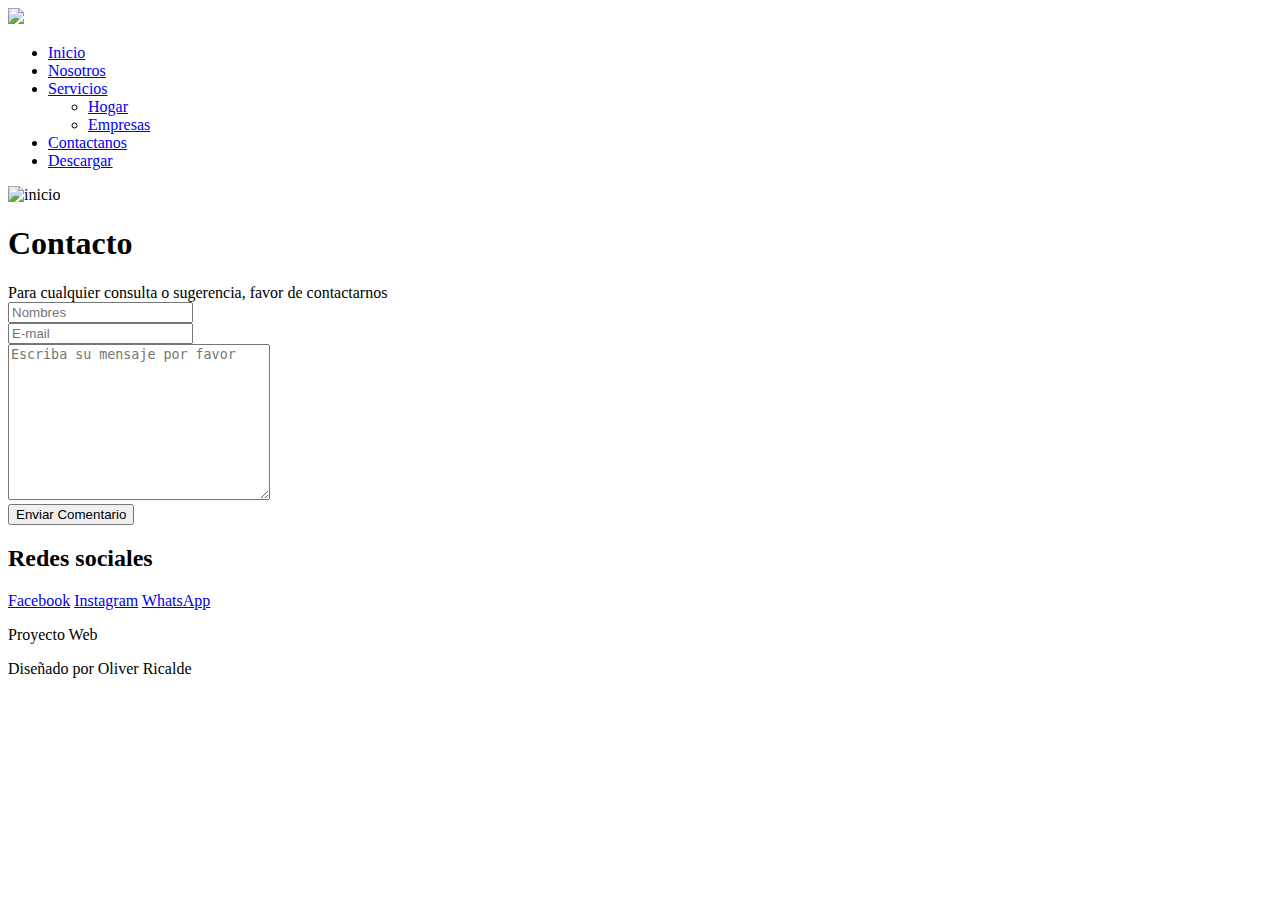
==== contacto.html @ 7447cc84 "Add files via upload" ====
<!DOCTYPE html>
<html lang="en">
<head>
    <meta charset="UTF-8">
    <meta name="viewport" content="width=device-width, initial-scale=1.0">
    <title>Document</title>
    <link rel="icon" href="favicon.png">
    <link rel="stylesheet" type="text/css" href="css/edgrid.css">
    <link rel="stylesheet" type="text/css" href="css/style.css">
</head>
<body>
    <header class="ed-container">
        <div class="ed-item web-20"> 
            <a href="/"><img src="img/logo.png"/></a>
        </div>
        <div class="ed-item web-80">
            <nav>
                <ul class="ed-menu web-horizontal web-main-end">
                    <li><a href="index.html">Inicio</a></li>
                    <li><a href="nosotros.html">Nosotros</a></li>
                    <li><a href="#">Servicios</a>
                        <ul class="ed-menu web-vertical">
                            <li><a href="hogar.html">Hogar</a></li>
                            <li><a href="empresas.html">Empresas</a></li>
                        </ul>
                    </li>
                    <li><a href="contacto.html">Contactanos</a></li>
                    <li><a href="#">Descargar</a></li>
                </ul>
            </nav>
        </div>
    </header>

        <div id="banner" class="ed-container">
            <div class="ed-item">
                <img class="img-ini" src="img/contacto.jpg" alt="inicio"/>
            </div>
        </div>

        <div class="ed-container">
            <main class="ed-item web-75">
                <h1>Contacto</h1>
                Para cualquier consulta o sugerencia, favor de contactarnos

                <form action="#" class="ed-container contacto">
                    <div class="ed-item web-70">
                        <input type="text" placeholder="Nombres" name="" id="">
                    </div>

                    <div class="ed-item web-70">
                        <input type="email" placeholder="E-mail" name="" id="">
                    </div>

                    <div class="ed-item web-70">
                        <textarea name="mensaje" cols="30" rows="10" 
                         placeholder="Escriba su mensaje por favor"></textarea>
                    </div>

                    <div class="ed-item web-70">
                        <input type="submit" class="enviar" value="Enviar Comentario">
                    </div>
                </form>

            </main>

            <aside class="ed-item web-25">
                <div>
                    <h2>Redes sociales</h2>
                    <a href="http://facebook.com" target="_blank">Facebook</a>
                    <a href="http://instagram.com" target="_blank">Instagram</a>
                    <a href="http://WhatsApp.com" target="_blank">WhatsApp</a>
                </div>
            </aside>
        </div>

        <footer>
            <div class="ed-container">
                <div class="ed-item">
                    <p>Proyecto Web</p>
                    <p>Diseñado por Oliver Ricalde</p>
                </div>
            </div>
        </footer>

</body>
</html>
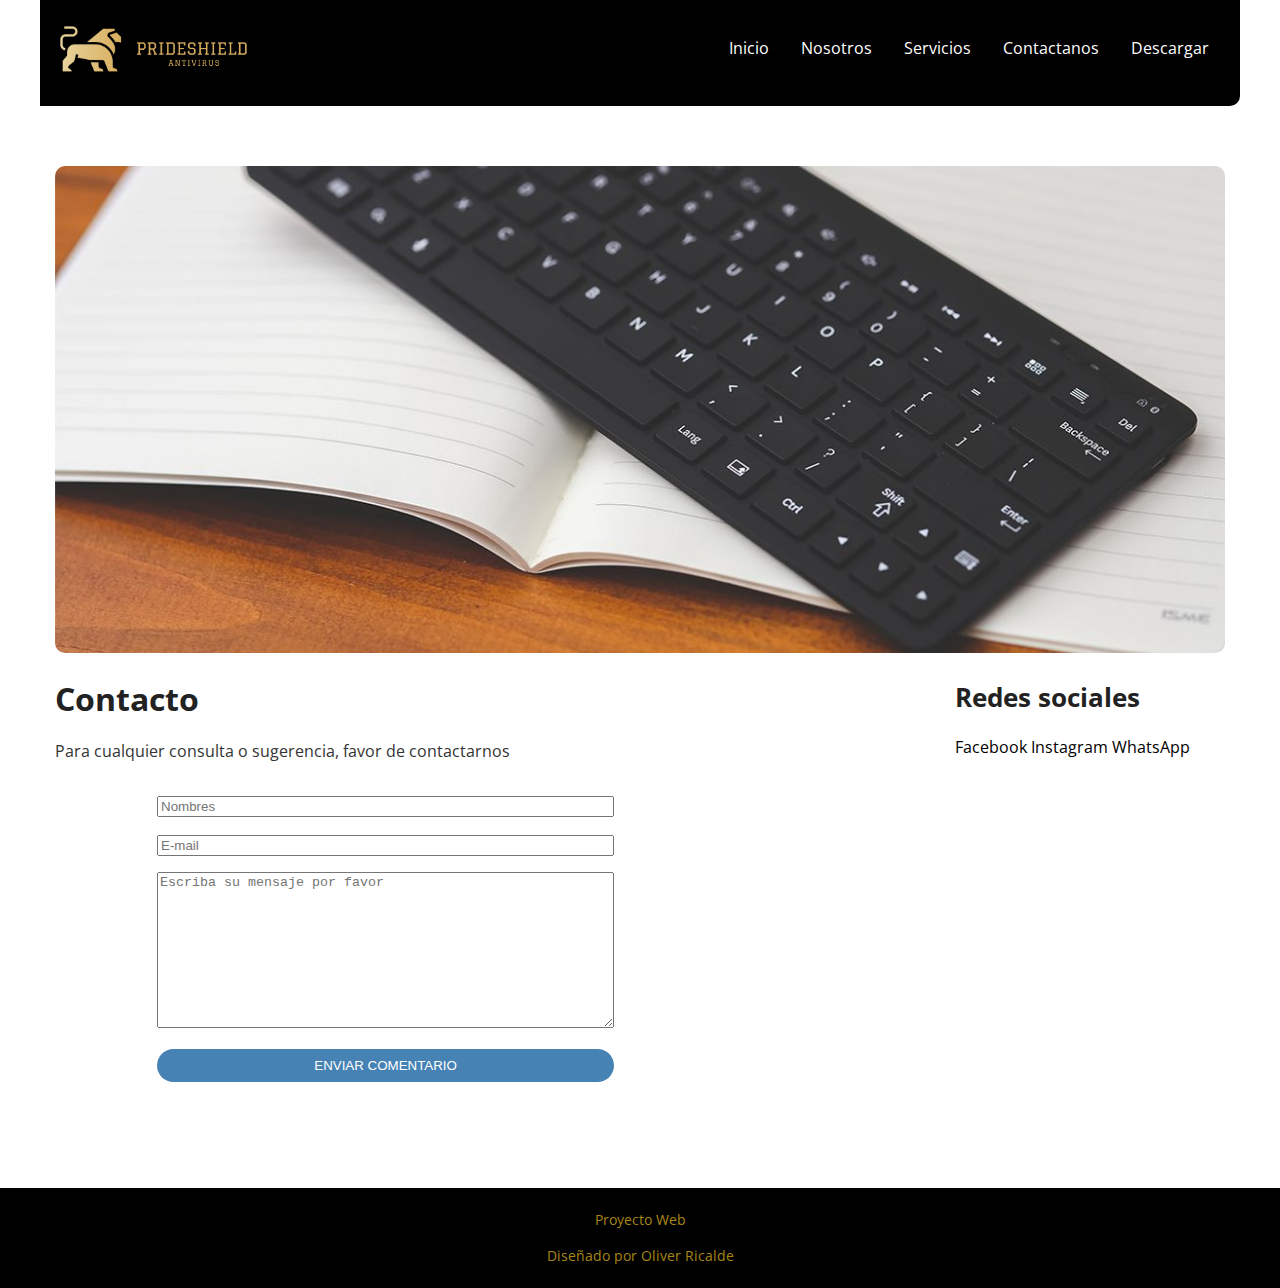
==== commit a4474bd3: "contacto.html" ====
--- a/contacto.html
+++ b/contacto.html
@@ -5,13 +5,13 @@
     <meta name="viewport" content="width=device-width, initial-scale=1.0">
     <title>Document</title>
     <link rel="icon" href="favicon.png">
-    <link rel="stylesheet" type="text/css" href="css/edgrid.css">
-    <link rel="stylesheet" type="text/css" href="css/style.css">
+    <link rel="stylesheet" type="text/css" href="edgrid.css">
+    <link rel="stylesheet" type="text/css" href="style.css">
 </head>
 <body>
     <header class="ed-container">
         <div class="ed-item web-20"> 
-            <a href="/"><img src="img/logo.png"/></a>
+            <a href="/"><img src="logo.png"/></a>
         </div>
         <div class="ed-item web-80">
             <nav>
@@ -33,7 +33,7 @@
 
         <div id="banner" class="ed-container">
             <div class="ed-item">
-                <img class="img-ini" src="img/contacto.jpg" alt="inicio"/>
+                <img class="img-ini" src="contacto.jpg" alt="inicio"/>
             </div>
         </div>
 
@@ -83,4 +83,4 @@
         </footer>
 
 </body>
-</html>+</html>
--- a/edgrid.css
+++ b/edgrid.css
@@ -0,0 +1,2758 @@
+@charset "UTF-8";
+@import url(http://fonts.googleapis.com/css?family=Open+Sans:400,300,700,600,800);
+*,
+*:before,
+*:after {
+  box-sizing: border-box; }
+
+body {
+  margin: 0;
+  font-family: sans-serif; }
+
+img {
+  max-width: 100%;
+  height: auto; }
+
+a {
+  text-decoration: none; }
+
+/*
+  GRUPOS Y CAJAS
+  ==============
+  Los grupos son contenedores para las cajas.
+  Las cajas crean las divisiones en el grupo (columnas).
+  En ED GRID 1.2. los grupos son containers y las
+  cajas son items. Para crear un namespace se usan las
+  clases ed-container y ed-item. Se pueden seguir usando
+  las clases .grupo y .caja pero se desaconseja (en la v2 desaparecerán)
+*/
+.grupo,
+.ed-container {
+  display: -webkit-flex;
+  display: -ms-flexbox;
+  display: flex;
+  -webkit-flex-wrap: wrap;
+      -ms-flex-wrap: wrap;
+          flex-wrap: wrap;
+  max-width: 1200px;
+  margin-left: auto;
+  margin-right: auto;
+  width: 100%; }
+  .grupo.total,
+  .grupo.full,
+  .ed-container.total,
+  .ed-container.full {
+    max-width: 100%; }
+
+.caja,
+.ed-item {
+  margin: 0;
+  padding-left: 15px;
+  padding-right: 15px;
+  width: 100%; }
+
+.base-5,
+.caja.base-5,
+.ed-item.base-5 {
+  width: 5%; }
+
+.base-10,
+.caja.base-10,
+.ed-item.base-10 {
+  width: 10%; }
+
+.base-15,
+.caja.base-15,
+.ed-item.base-15 {
+  width: 15%; }
+
+.base-20,
+.caja.base-20,
+.ed-item.base-20 {
+  width: 20%; }
+
+.base-25,
+.caja.base-25,
+.ed-item.base-25 {
+  width: 25%; }
+
+.base-30,
+.caja.base-30,
+.ed-item.base-30 {
+  width: 30%; }
+
+.base-35,
+.caja.base-35,
+.ed-item.base-35 {
+  width: 35%; }
+
+.base-40,
+.caja.base-40,
+.ed-item.base-40 {
+  width: 40%; }
+
+.base-45,
+.caja.base-45,
+.ed-item.base-45 {
+  width: 45%; }
+
+.base-50,
+.caja.base-50,
+.ed-item.base-50 {
+  width: 50%; }
+
+.base-55,
+.caja.base-55,
+.ed-item.base-55 {
+  width: 55%; }
+
+.base-60,
+.caja.base-60,
+.ed-item.base-60 {
+  width: 60%; }
+
+.base-65,
+.caja.base-65,
+.ed-item.base-65 {
+  width: 65%; }
+
+.base-70,
+.caja.base-70,
+.ed-item.base-70 {
+  width: 70%; }
+
+.base-75,
+.caja.base-75,
+.ed-item.base-75 {
+  width: 75%; }
+
+.base-80,
+.caja.base-80,
+.ed-item.base-80 {
+  width: 80%; }
+
+.base-85,
+.caja.base-85,
+.ed-item.base-85 {
+  width: 85%; }
+
+.base-90,
+.caja.base-90,
+.ed-item.base-90 {
+  width: 90%; }
+
+.base-95,
+.caja.base-95,
+.ed-item.base-95 {
+  width: 95%; }
+
+.base-100,
+.caja.base-100,
+.ed-item.base-100 {
+  width: 100%; }
+
+.base-1-3,
+.caja.base-1-3,
+.ed-item.base-1-3 {
+  width: 33.33333%; }
+
+.base-2-3,
+.caja.base-2-3,
+.ed-item.base-2-3 {
+  width: 66.66667%; }
+
+.base-3-3,
+.caja.base-3-3,
+.ed-item.base-3-3 {
+  width: 100%; }
+
+.base-1-6,
+.caja.base-1-6,
+.ed-item.base-1-6 {
+  width: 16.66667%; }
+
+.base-2-6,
+.caja.base-2-6,
+.ed-item.base-2-6 {
+  width: 33.33333%; }
+
+.base-3-6,
+.caja.base-3-6,
+.ed-item.base-3-6 {
+  width: 50%; }
+
+.base-4-6,
+.caja.base-4-6,
+.ed-item.base-4-6 {
+  width: 66.66667%; }
+
+.base-5-6,
+.caja.base-5-6,
+.ed-item.base-5-6 {
+  width: 83.33333%; }
+
+.base-6-6,
+.caja.base-6-6,
+.ed-item.base-6-6 {
+  width: 100%; }
+
+.base-1-8,
+.caja.base-1-8,
+.ed-item.base-1-8 {
+  width: 12.5%; }
+
+.base-2-8,
+.caja.base-2-8,
+.ed-item.base-2-8 {
+  width: 25%; }
+
+.base-3-8,
+.caja.base-3-8,
+.ed-item.base-3-8 {
+  width: 37.5%; }
+
+.base-4-8,
+.caja.base-4-8,
+.ed-item.base-4-8 {
+  width: 50%; }
+
+.base-5-8,
+.caja.base-5-8,
+.ed-item.base-5-8 {
+  width: 62.5%; }
+
+.base-6-8,
+.caja.base-6-8,
+.ed-item.base-6-8 {
+  width: 75%; }
+
+.base-7-8,
+.caja.base-7-8,
+.ed-item.base-7-8 {
+  width: 87.5%; }
+
+.base-8-8,
+.caja.base-8-8,
+.ed-item.base-8-8 {
+  width: 100%; }
+
+@media all and (min-width: 480px) {
+  .movil-5,
+  .caja.movil-5,
+  .ed-item.movil-5 {
+    width: 5%; }
+  .movil-10,
+  .caja.movil-10,
+  .ed-item.movil-10 {
+    width: 10%; }
+  .movil-15,
+  .caja.movil-15,
+  .ed-item.movil-15 {
+    width: 15%; }
+  .movil-20,
+  .caja.movil-20,
+  .ed-item.movil-20 {
+    width: 20%; }
+  .movil-25,
+  .caja.movil-25,
+  .ed-item.movil-25 {
+    width: 25%; }
+  .movil-30,
+  .caja.movil-30,
+  .ed-item.movil-30 {
+    width: 30%; }
+  .movil-35,
+  .caja.movil-35,
+  .ed-item.movil-35 {
+    width: 35%; }
+  .movil-40,
+  .caja.movil-40,
+  .ed-item.movil-40 {
+    width: 40%; }
+  .movil-45,
+  .caja.movil-45,
+  .ed-item.movil-45 {
+    width: 45%; }
+  .movil-50,
+  .caja.movil-50,
+  .ed-item.movil-50 {
+    width: 50%; }
+  .movil-55,
+  .caja.movil-55,
+  .ed-item.movil-55 {
+    width: 55%; }
+  .movil-60,
+  .caja.movil-60,
+  .ed-item.movil-60 {
+    width: 60%; }
+  .movil-65,
+  .caja.movil-65,
+  .ed-item.movil-65 {
+    width: 65%; }
+  .movil-70,
+  .caja.movil-70,
+  .ed-item.movil-70 {
+    width: 70%; }
+  .movil-75,
+  .caja.movil-75,
+  .ed-item.movil-75 {
+    width: 75%; }
+  .movil-80,
+  .caja.movil-80,
+  .ed-item.movil-80 {
+    width: 80%; }
+  .movil-85,
+  .caja.movil-85,
+  .ed-item.movil-85 {
+    width: 85%; }
+  .movil-90,
+  .caja.movil-90,
+  .ed-item.movil-90 {
+    width: 90%; }
+  .movil-95,
+  .caja.movil-95,
+  .ed-item.movil-95 {
+    width: 95%; }
+  .movil-100,
+  .caja.movil-100,
+  .ed-item.movil-100 {
+    width: 100%; }
+  .movil-1-3,
+  .caja.movil-1-3,
+  .ed-item.movil-1-3 {
+    width: 33.33333%; }
+  .movil-2-3,
+  .caja.movil-2-3,
+  .ed-item.movil-2-3 {
+    width: 66.66667%; }
+  .movil-3-3,
+  .caja.movil-3-3,
+  .ed-item.movil-3-3 {
+    width: 100%; }
+  .movil-1-6,
+  .caja.movil-1-6,
+  .ed-item.movil-1-6 {
+    width: 16.66667%; }
+  .movil-2-6,
+  .caja.movil-2-6,
+  .ed-item.movil-2-6 {
+    width: 33.33333%; }
+  .movil-3-6,
+  .caja.movil-3-6,
+  .ed-item.movil-3-6 {
+    width: 50%; }
+  .movil-4-6,
+  .caja.movil-4-6,
+  .ed-item.movil-4-6 {
+    width: 66.66667%; }
+  .movil-5-6,
+  .caja.movil-5-6,
+  .ed-item.movil-5-6 {
+    width: 83.33333%; }
+  .movil-6-6,
+  .caja.movil-6-6,
+  .ed-item.movil-6-6 {
+    width: 100%; }
+  .movil-1-8,
+  .caja.movil-1-8,
+  .ed-item.movil-1-8 {
+    width: 12.5%; }
+  .movil-2-8,
+  .caja.movil-2-8,
+  .ed-item.movil-2-8 {
+    width: 25%; }
+  .movil-3-8,
+  .caja.movil-3-8,
+  .ed-item.movil-3-8 {
+    width: 37.5%; }
+  .movil-4-8,
+  .caja.movil-4-8,
+  .ed-item.movil-4-8 {
+    width: 50%; }
+  .movil-5-8,
+  .caja.movil-5-8,
+  .ed-item.movil-5-8 {
+    width: 62.5%; }
+  .movil-6-8,
+  .caja.movil-6-8,
+  .ed-item.movil-6-8 {
+    width: 75%; }
+  .movil-7-8,
+  .caja.movil-7-8,
+  .ed-item.movil-7-8 {
+    width: 87.5%; }
+  .movil-8-8,
+  .caja.movil-8-8,
+  .ed-item.movil-8-8 {
+    width: 100%; } }
+
+@media all and (min-width: 768px) {
+  .tablet-5,
+  .caja.tablet-5,
+  .ed-item.tablet-5 {
+    width: 5%; }
+  .tablet-10,
+  .caja.tablet-10,
+  .ed-item.tablet-10 {
+    width: 10%; }
+  .tablet-15,
+  .caja.tablet-15,
+  .ed-item.tablet-15 {
+    width: 15%; }
+  .tablet-20,
+  .caja.tablet-20,
+  .ed-item.tablet-20 {
+    width: 20%; }
+  .tablet-25,
+  .caja.tablet-25,
+  .ed-item.tablet-25 {
+    width: 25%; }
+  .tablet-30,
+  .caja.tablet-30,
+  .ed-item.tablet-30 {
+    width: 30%; }
+  .tablet-35,
+  .caja.tablet-35,
+  .ed-item.tablet-35 {
+    width: 35%; }
+  .tablet-40,
+  .caja.tablet-40,
+  .ed-item.tablet-40 {
+    width: 40%; }
+  .tablet-45,
+  .caja.tablet-45,
+  .ed-item.tablet-45 {
+    width: 45%; }
+  .tablet-50,
+  .caja.tablet-50,
+  .ed-item.tablet-50 {
+    width: 50%; }
+  .tablet-55,
+  .caja.tablet-55,
+  .ed-item.tablet-55 {
+    width: 55%; }
+  .tablet-60,
+  .caja.tablet-60,
+  .ed-item.tablet-60 {
+    width: 60%; }
+  .tablet-65,
+  .caja.tablet-65,
+  .ed-item.tablet-65 {
+    width: 65%; }
+  .tablet-70,
+  .caja.tablet-70,
+  .ed-item.tablet-70 {
+    width: 70%; }
+  .tablet-75,
+  .caja.tablet-75,
+  .ed-item.tablet-75 {
+    width: 75%; }
+  .tablet-80,
+  .caja.tablet-80,
+  .ed-item.tablet-80 {
+    width: 80%; }
+  .tablet-85,
+  .caja.tablet-85,
+  .ed-item.tablet-85 {
+    width: 85%; }
+  .tablet-90,
+  .caja.tablet-90,
+  .ed-item.tablet-90 {
+    width: 90%; }
+  .tablet-95,
+  .caja.tablet-95,
+  .ed-item.tablet-95 {
+    width: 95%; }
+  .tablet-100,
+  .caja.tablet-100,
+  .ed-item.tablet-100 {
+    width: 100%; }
+  .tablet-1-3,
+  .caja.tablet-1-3,
+  .ed-item.tablet-1-3 {
+    width: 33.33333%; }
+  .tablet-2-3,
+  .caja.tablet-2-3,
+  .ed-item.tablet-2-3 {
+    width: 66.66667%; }
+  .tablet-3-3,
+  .caja.tablet-3-3,
+  .ed-item.tablet-3-3 {
+    width: 100%; }
+  .tablet-1-6,
+  .caja.tablet-1-6,
+  .ed-item.tablet-1-6 {
+    width: 16.66667%; }
+  .tablet-2-6,
+  .caja.tablet-2-6,
+  .ed-item.tablet-2-6 {
+    width: 33.33333%; }
+  .tablet-3-6,
+  .caja.tablet-3-6,
+  .ed-item.tablet-3-6 {
+    width: 50%; }
+  .tablet-4-6,
+  .caja.tablet-4-6,
+  .ed-item.tablet-4-6 {
+    width: 66.66667%; }
+  .tablet-5-6,
+  .caja.tablet-5-6,
+  .ed-item.tablet-5-6 {
+    width: 83.33333%; }
+  .tablet-6-6,
+  .caja.tablet-6-6,
+  .ed-item.tablet-6-6 {
+    width: 100%; }
+  .tablet-1-8,
+  .caja.tablet-1-8,
+  .ed-item.tablet-1-8 {
+    width: 12.5%; }
+  .tablet-2-8,
+  .caja.tablet-2-8,
+  .ed-item.tablet-2-8 {
+    width: 25%; }
+  .tablet-3-8,
+  .caja.tablet-3-8,
+  .ed-item.tablet-3-8 {
+    width: 37.5%; }
+  .tablet-4-8,
+  .caja.tablet-4-8,
+  .ed-item.tablet-4-8 {
+    width: 50%; }
+  .tablet-5-8,
+  .caja.tablet-5-8,
+  .ed-item.tablet-5-8 {
+    width: 62.5%; }
+  .tablet-6-8,
+  .caja.tablet-6-8,
+  .ed-item.tablet-6-8 {
+    width: 75%; }
+  .tablet-7-8,
+  .caja.tablet-7-8,
+  .ed-item.tablet-7-8 {
+    width: 87.5%; }
+  .tablet-8-8,
+  .caja.tablet-8-8,
+  .ed-item.tablet-8-8 {
+    width: 100%; } }
+
+@media all and (min-width: 1024px) {
+  .web-5,
+  .caja.web-5,
+  .ed-item.web-5 {
+    width: 5%; }
+  .web-10,
+  .caja.web-10,
+  .ed-item.web-10 {
+    width: 10%; }
+  .web-15,
+  .caja.web-15,
+  .ed-item.web-15 {
+    width: 15%; }
+  .web-20,
+  .caja.web-20,
+  .ed-item.web-20 {
+    width: 20%; }
+  .web-25,
+  .caja.web-25,
+  .ed-item.web-25 {
+    width: 25%; }
+  .web-30,
+  .caja.web-30,
+  .ed-item.web-30 {
+    width: 30%; }
+  .web-35,
+  .caja.web-35,
+  .ed-item.web-35 {
+    width: 35%; }
+  .web-40,
+  .caja.web-40,
+  .ed-item.web-40 {
+    width: 40%; }
+  .web-45,
+  .caja.web-45,
+  .ed-item.web-45 {
+    width: 45%; }
+  .web-50,
+  .caja.web-50,
+  .ed-item.web-50 {
+    width: 50%; }
+  .web-55,
+  .caja.web-55,
+  .ed-item.web-55 {
+    width: 55%; }
+  .web-60,
+  .caja.web-60,
+  .ed-item.web-60 {
+    width: 60%; }
+  .web-65,
+  .caja.web-65,
+  .ed-item.web-65 {
+    width: 65%; }
+  .web-70,
+  .caja.web-70,
+  .ed-item.web-70 {
+    width: 70%; }
+  .web-75,
+  .caja.web-75,
+  .ed-item.web-75 {
+    width: 75%; }
+  .web-80,
+  .caja.web-80,
+  .ed-item.web-80 {
+    width: 80%; }
+  .web-85,
+  .caja.web-85,
+  .ed-item.web-85 {
+    width: 85%; }
+  .web-90,
+  .caja.web-90,
+  .ed-item.web-90 {
+    width: 90%; }
+  .web-95,
+  .caja.web-95,
+  .ed-item.web-95 {
+    width: 95%; }
+  .web-100,
+  .caja.web-100,
+  .ed-item.web-100 {
+    width: 100%; }
+  .web-1-3,
+  .caja.web-1-3,
+  .ed-item.web-1-3 {
+    width: 33.33333%; }
+  .web-2-3,
+  .caja.web-2-3,
+  .ed-item.web-2-3 {
+    width: 66.66667%; }
+  .web-3-3,
+  .caja.web-3-3,
+  .ed-item.web-3-3 {
+    width: 100%; }
+  .web-1-6,
+  .caja.web-1-6,
+  .ed-item.web-1-6 {
+    width: 16.66667%; }
+  .web-2-6,
+  .caja.web-2-6,
+  .ed-item.web-2-6 {
+    width: 33.33333%; }
+  .web-3-6,
+  .caja.web-3-6,
+  .ed-item.web-3-6 {
+    width: 50%; }
+  .web-4-6,
+  .caja.web-4-6,
+  .ed-item.web-4-6 {
+    width: 66.66667%; }
+  .web-5-6,
+  .caja.web-5-6,
+  .ed-item.web-5-6 {
+    width: 83.33333%; }
+  .web-6-6,
+  .caja.web-6-6,
+  .ed-item.web-6-6 {
+    width: 100%; }
+  .web-1-8,
+  .caja.web-1-8,
+  .ed-item.web-1-8 {
+    width: 12.5%; }
+  .web-2-8,
+  .caja.web-2-8,
+  .ed-item.web-2-8 {
+    width: 25%; }
+  .web-3-8,
+  .caja.web-3-8,
+  .ed-item.web-3-8 {
+    width: 37.5%; }
+  .web-4-8,
+  .caja.web-4-8,
+  .ed-item.web-4-8 {
+    width: 50%; }
+  .web-5-8,
+  .caja.web-5-8,
+  .ed-item.web-5-8 {
+    width: 62.5%; }
+  .web-6-8,
+  .caja.web-6-8,
+  .ed-item.web-6-8 {
+    width: 75%; }
+  .web-7-8,
+  .caja.web-7-8,
+  .ed-item.web-7-8 {
+    width: 87.5%; }
+  .web-8-8,
+  .caja.web-8-8,
+  .ed-item.web-8-8 {
+    width: 100%; } }
+
+@media all and (min-width: 1400px) {
+  .hd-5,
+  .caja.hd-5,
+  .ed-item.hd-5 {
+    width: 5%; }
+  .hd-10,
+  .caja.hd-10,
+  .ed-item.hd-10 {
+    width: 10%; }
+  .hd-15,
+  .caja.hd-15,
+  .ed-item.hd-15 {
+    width: 15%; }
+  .hd-20,
+  .caja.hd-20,
+  .ed-item.hd-20 {
+    width: 20%; }
+  .hd-25,
+  .caja.hd-25,
+  .ed-item.hd-25 {
+    width: 25%; }
+  .hd-30,
+  .caja.hd-30,
+  .ed-item.hd-30 {
+    width: 30%; }
+  .hd-35,
+  .caja.hd-35,
+  .ed-item.hd-35 {
+    width: 35%; }
+  .hd-40,
+  .caja.hd-40,
+  .ed-item.hd-40 {
+    width: 40%; }
+  .hd-45,
+  .caja.hd-45,
+  .ed-item.hd-45 {
+    width: 45%; }
+  .hd-50,
+  .caja.hd-50,
+  .ed-item.hd-50 {
+    width: 50%; }
+  .hd-55,
+  .caja.hd-55,
+  .ed-item.hd-55 {
+    width: 55%; }
+  .hd-60,
+  .caja.hd-60,
+  .ed-item.hd-60 {
+    width: 60%; }
+  .hd-65,
+  .caja.hd-65,
+  .ed-item.hd-65 {
+    width: 65%; }
+  .hd-70,
+  .caja.hd-70,
+  .ed-item.hd-70 {
+    width: 70%; }
+  .hd-75,
+  .caja.hd-75,
+  .ed-item.hd-75 {
+    width: 75%; }
+  .hd-80,
+  .caja.hd-80,
+  .ed-item.hd-80 {
+    width: 80%; }
+  .hd-85,
+  .caja.hd-85,
+  .ed-item.hd-85 {
+    width: 85%; }
+  .hd-90,
+  .caja.hd-90,
+  .ed-item.hd-90 {
+    width: 90%; }
+  .hd-95,
+  .caja.hd-95,
+  .ed-item.hd-95 {
+    width: 95%; }
+  .hd-100,
+  .caja.hd-100,
+  .ed-item.hd-100 {
+    width: 100%; }
+  .hd-1-3,
+  .caja.hd-1-3,
+  .ed-item.hd-1-3 {
+    width: 33.33333%; }
+  .hd-2-3,
+  .caja.hd-2-3,
+  .ed-item.hd-2-3 {
+    width: 66.66667%; }
+  .hd-3-3,
+  .caja.hd-3-3,
+  .ed-item.hd-3-3 {
+    width: 100%; }
+  .hd-1-6,
+  .caja.hd-1-6,
+  .ed-item.hd-1-6 {
+    width: 16.66667%; }
+  .hd-2-6,
+  .caja.hd-2-6,
+  .ed-item.hd-2-6 {
+    width: 33.33333%; }
+  .hd-3-6,
+  .caja.hd-3-6,
+  .ed-item.hd-3-6 {
+    width: 50%; }
+  .hd-4-6,
+  .caja.hd-4-6,
+  .ed-item.hd-4-6 {
+    width: 66.66667%; }
+  .hd-5-6,
+  .caja.hd-5-6,
+  .ed-item.hd-5-6 {
+    width: 83.33333%; }
+  .hd-6-6,
+  .caja.hd-6-6,
+  .ed-item.hd-6-6 {
+    width: 100%; }
+  .hd-1-8,
+  .caja.hd-1-8,
+  .ed-item.hd-1-8 {
+    width: 12.5%; }
+  .hd-2-8,
+  .caja.hd-2-8,
+  .ed-item.hd-2-8 {
+    width: 25%; }
+  .hd-3-8,
+  .caja.hd-3-8,
+  .ed-item.hd-3-8 {
+    width: 37.5%; }
+  .hd-4-8,
+  .caja.hd-4-8,
+  .ed-item.hd-4-8 {
+    width: 50%; }
+  .hd-5-8,
+  .caja.hd-5-8,
+  .ed-item.hd-5-8 {
+    width: 62.5%; }
+  .hd-6-8,
+  .caja.hd-6-8,
+  .ed-item.hd-6-8 {
+    width: 75%; }
+  .hd-7-8,
+  .caja.hd-7-8,
+  .ed-item.hd-7-8 {
+    width: 87.5%; }
+  .hd-8-8,
+  .caja.hd-8-8,
+  .ed-item.hd-8-8 {
+    width: 100%; } }
+
+/*ESTILOS PARA DESARROLLO
+========================
+Añada la clase "desarrollo"
+a <body> para tener ayudas al trabajar con ED GRID
+*/
+body.desarrollo {
+  margin: 0 !important; }
+  body.desarrollo:before {
+    background: steelblue;
+    color: #fff;
+    font-family: sans-serif;
+    font-size: 18px;
+    font-weight: bold;
+    line-height: 36px;
+    text-align: center;
+    display: block;
+    height: 36px;
+    margin-bottom: 30px;
+    position: relative;
+    z-index: 900; }
+  body.desarrollo .grupo,
+  body.desarrollo .ed-container {
+    padding-top: 22px;
+    margin-bottom: 10px;
+    outline: 1px solid tomato;
+    position: relative; }
+    body.desarrollo .grupo .caja,
+    body.desarrollo .grupo .ed-item,
+    body.desarrollo .ed-container .caja,
+    body.desarrollo .ed-container .ed-item {
+      position: relative;
+      padding-bottom: 22px; }
+      body.desarrollo .grupo .caja:nth-child(even),
+      body.desarrollo .grupo .ed-item:nth-child(even),
+      body.desarrollo .ed-container .caja:nth-child(even),
+      body.desarrollo .ed-container .ed-item:nth-child(even) {
+        background: rgba(70, 130, 180, 0.2); }
+    body.desarrollo .grupo .grupo,
+    body.desarrollo .grupo .ed-container,
+    body.desarrollo .ed-container .grupo,
+    body.desarrollo .ed-container .ed-container {
+      margin-bottom: 0; }
+
+.desarrollo .grupo:before,
+.desarrollo .ed-container:before,
+.desarrollo .grupo .caja:after,
+.desarrollo .ed-container .ed-item:after {
+  content: attr(class);
+  font-style: italic;
+  font-size: 12px;
+  font-weight: normal;
+  padding: 0 5px;
+  z-index: 1;
+  bottom: 0;
+  right: 0;
+  position: absolute;
+  display: table;
+  width: 100%;
+  height: 22px;
+  line-height: 22px; }
+
+.desarrollo .grupo:before,
+.desarrollo .ed-container:before {
+  background: rgba(255, 99, 71, 0.3);
+  color: tomato;
+  top: 0;
+  left: 0;
+  width: 100%; }
+
+.desarrollo .caja:after,
+.desarrollo .ed-item:after {
+  background: rgba(70, 130, 180, 0.2);
+  color: steelblue; }
+
+.desarrollo .caja.total:after,
+.desarrollo .ed-item.total:after {
+  background: rgba(27, 50, 70, 0.3); }
+
+body.desarrollo:before {
+  content: "ED-GRID: Tamaño base"; }
+
+@media screen and (min-width: 480px) {
+  body.desarrollo:before {
+    content: "ED-GRID: Tamaño movil, desde 480px"; } }
+
+@media screen and (min-width: 768px) {
+  body.desarrollo:before {
+    content: "ED-GRID: Tamaño tablet, desde 768px"; } }
+
+@media screen and (min-width: 1024px) {
+  body.desarrollo:before {
+    content: "ED-GRID: Tamaño web, desde 1024px"; } }
+
+@media screen and (min-width: 1400px) {
+  body.desarrollo:before {
+    content: "ED-GRID: Tamaño hd, desde 1400px"; } }
+
+.grupo.demostrar,
+.ed-container.demostrar {
+  outline: 1px solid tomato;
+  margin: 1em auto; }
+  .grupo.demostrar > .caja,
+  .grupo.demostrar > .ed-item,
+  .ed-container.demostrar > .caja,
+  .ed-container.demostrar > .ed-item {
+    background: #eee;
+    box-shadow: 0 0 0 1px steelblue;
+    padding-top: 1em;
+    padding-bottom: 1em; }
+    .grupo.demostrar > .caja p,
+    .grupo.demostrar > .ed-item p,
+    .ed-container.demostrar > .caja p,
+    .ed-container.demostrar > .ed-item p {
+      margin-bottom: 0; }
+    .grupo.demostrar > .caja:nth-child(odd),
+    .grupo.demostrar > .ed-item:nth-child(odd),
+    .ed-container.demostrar > .caja:nth-child(odd),
+    .ed-container.demostrar > .ed-item:nth-child(odd) {
+      background: #ddd; }
+
+@media screen and (max-width: 479px) {
+  .desde-movil,
+  .from-movil {
+    display: none !important; } }
+
+@media screen and (max-width: 767px) {
+  .desde-tablet,
+  .from-tablet {
+    display: none !important; } }
+
+@media screen and (max-width: 1023px) {
+  .desde-web,
+  .from-web {
+    display: none !important; } }
+
+@media screen and (max-width: 1399px) {
+  .desde-hd,
+  .from-hd {
+    display: none !important; } }
+
+@media screen and (min-width: 480px) {
+  .hasta-movil,
+  .to-movil {
+    display: none !important; } }
+
+@media screen and (min-width: 768px) {
+  .hasta-tablet,
+  .to-tablet {
+    display: none !important; } }
+
+@media screen and (min-width: 1024px) {
+  .hasta-web,
+  .to-web {
+    display: none !important; } }
+
+@media screen and (min-width: 1400px) {
+  .hasta-hd,
+  .to-hd {
+    display: none !important; } }
+
+.centro,
+.centrar,
+.center {
+  display: block;
+  clear: both;
+  margin-right: auto !important;
+  margin-left: auto !important; }
+
+.left,
+.izquierda {
+  float: left; }
+
+.right,
+.derecha {
+  float: right; }
+
+.total,
+.full {
+  width: 100%;
+  clear: both; }
+
+.centrar-texto,
+.center-text,
+.text-center {
+  text-align: center; }
+
+.izquierda-texto,
+.izquierda-contenido {
+  text-align: left; }
+
+.derecha-texto,
+.derecha-contenido {
+  text-align: right; }
+
+.circulo,
+.circle {
+  border-radius: 50%; }
+
+.limpiar:before,
+.limpiar:after,
+.clearfix:before, .clearfix:after {
+  content: "";
+  display: table;
+  width: 100%;
+  clear: both; }
+
+/*NO PADDING
+===========
+class="no-padding" al grupo, le da padding cero a todas sus cajas.
+class="no-padding" a la caja le da padding cero solo a ella
+*/
+.no-padding.grupo > .caja,
+.no-padding.ed-container > .ed-item,
+.caja.no-padding,
+.ed-item.no-padding {
+  padding-left: 0 !important;
+  padding-right: 0 !important; }
+
+/* Controlar el padding*/
+.padding {
+  padding-left: 15px;
+  padding-right: 15px; }
+
+.padding-2 {
+  padding-left: 30px;
+  padding-right: 30px; }
+
+.padding-3 {
+  padding-left: 45px;
+  padding-right: 45px; }
+
+[class^="icon-"]:before,
+[class*=" icon-"]:before {
+  position: relative;
+  top: .15em;
+  display: inline-block; }
+
+.espacio:before {
+  margin-right: .3em; }
+
+.ed-video {
+  height: 0;
+  overflow: hidden;
+  padding-bottom: 56.25%;
+  position: relative; }
+  .ed-video > iframe,
+  .ed-video > object,
+  .ed-video > video {
+    position: absolute;
+    top: 0;
+    left: 0;
+    width: 100%;
+    height: 100%; }
+
+.ed-menu, .ed-menu ul {
+  margin-top: 0;
+  margin-bottom: 0;
+  padding-left: 0;
+  list-style: none; }
+
+.ed-menu li {
+  position: relative; }
+
+.ed-menu ul {
+  position: absolute;
+  display: none; }
+
+.ed-menu a {
+  display: block;
+  width: 100%;
+  line-height: 3em;
+  padding: 0 1em; }
+
+.ed-menu.default, .ed-menu.nav-bar {
+  background: #eee; }
+  .ed-menu.default li, .ed-menu.nav-bar li {
+    -webkit-flex: 1;
+        -ms-flex: 1;
+            flex: 1; }
+    .ed-menu.default li:hover, .ed-menu.nav-bar li:hover {
+      background: rgba(0, 0, 0, 0.1); }
+  .ed-menu.default ul, .ed-menu.nav-bar ul {
+    background: #e1e1e1; }
+  .ed-menu.default a, .ed-menu.nav-bar a {
+    color: #666; }
+
+.ed-menu.nav-bar {
+  border: 1px solid rgba(0, 0, 0, 0.1); }
+  .ed-menu.nav-bar li {
+    border-bottom: 1px solid rgba(0, 0, 0, 0.1); }
+    .ed-menu.nav-bar li:last-child {
+      border-right: none; }
+  .ed-menu.nav-bar ul {
+    border: 1px solid rgba(0, 0, 0, 0.1); }
+    .ed-menu.nav-bar ul li {
+      border-bottom: 1px solid rgba(0, 0, 0, 0.1); }
+      .ed-menu.nav-bar ul li:last-child {
+        border-bottom: none; }
+
+.ed-menu.button-bar li {
+  margin-bottom: .5em;
+  margin-right: .5em; }
+
+.ed-menu.button-bar a {
+  border: 1px solid rgba(0, 0, 0, 0.1);
+  display: block;
+  background: #eee;
+  line-height: 2.5em;
+  margin-right: .5em;
+  padding: 0 1.5em;
+  border-radius: 4px;
+  color: #666; }
+  .ed-menu.button-bar a:hover {
+    background: rgba(0, 0, 0, 0.1); }
+
+@media screen and (min-width: 768px) {
+  .tablet-horizontal {
+    display: -webkit-flex;
+    display: -ms-flexbox;
+    display: flex;
+    -webkit-flex-wrap: wrap;
+        -ms-flex-wrap: wrap;
+            flex-wrap: wrap;
+    -webkit-align-items: center;
+        -ms-flex-align: center;
+            align-items: center; }
+    .tablet-horizontal.nav-bar > li {
+      border-right: 1px solid rgba(0, 0, 0, 0.1);
+      border-bottom: none; }
+    .tablet-horizontal a {
+      text-align: center; }
+    .tablet-horizontal ul {
+      position: absolute;
+      top: 100%;
+      min-width: 10em; }
+      .tablet-horizontal ul ul {
+        top: 0;
+        left: 100%; }
+    .tablet-horizontal li:hover > ul {
+      display: block; } }
+
+@media screen and (min-width: 1024px) {
+  .web-horizontal {
+    display: -webkit-flex;
+    display: -ms-flexbox;
+    display: flex;
+    -webkit-flex-wrap: wrap;
+        -ms-flex-wrap: wrap;
+            flex-wrap: wrap;
+    -webkit-align-items: center;
+        -ms-flex-align: center;
+            align-items: center; }
+    .web-horizontal.nav-bar > li {
+      border-right: 1px solid rgba(0, 0, 0, 0.1);
+      border-bottom: none; }
+    .web-horizontal a {
+      text-align: center; }
+    .web-horizontal ul {
+      position: absolute;
+      top: 100%;
+      min-width: 10em; }
+      .web-horizontal ul ul {
+        top: 0;
+        left: 100%; }
+    .web-horizontal li:hover > ul {
+      display: block; } }
+
+@font-face {
+  font-family: "ed-grid";
+  src: url("../fonts/ed-grid.eot");
+  src: url("../fonts/ed-grid.eot?#iefix") format("embedded-opentype"), url("../fonts/ed-grid.woff") format("woff"), url("../fonts/ed-grid.ttf") format("truetype"), url("../fonts/ed-grid.svg#ed-grid") format("svg");
+  font-weight: normal;
+  font-style: normal; }
+
+[data-icon]:before {
+  font-family: "ed-grid", sans-serif !important;
+  content: attr(data-icon);
+  font-style: normal !important;
+  font-weight: normal !important;
+  font-variant: normal !important;
+  text-transform: none !important;
+  speak: none;
+  line-height: 1;
+  -webkit-font-smoothing: antialiased; }
+
+[class^="icon-"]:before,
+[class*=" icon-"]:before {
+  font-family: "ed-grid",sans-serif !important;
+  font-style: normal !important;
+  font-weight: normal !important;
+  font-variant: normal !important;
+  text-transform: none !important;
+  speak: none;
+  line-height: 1;
+  -webkit-font-smoothing: antialiased; }
+
+.icon-youtube:before {
+  content: "a"; }
+
+.icon-twitter:before {
+  content: "b"; }
+
+.icon-facebook:before {
+  content: "c"; }
+
+.icon-linkedin:before {
+  content: "d"; }
+
+.icon-pinterest:before {
+  content: "e"; }
+
+.icon-instagram:before {
+  content: "f"; }
+
+.icon-rss:before {
+  content: "g"; }
+
+.icon-github:before {
+  content: "h"; }
+
+.icon-izquierda:before {
+  content: "i"; }
+
+.icon-derecha:before {
+  content: "j"; }
+
+.icon-arriba:before {
+  content: "k"; }
+
+.icon-abajo:before {
+  content: "l"; }
+
+.icon-triangulo-izquierda:before {
+  content: "m"; }
+
+.icon-triangulo-derecha:before {
+  content: "n"; }
+
+.icon-triangulo-arriba:before {
+  content: "p"; }
+
+.icon-aceptar:before {
+  content: "q"; }
+
+.icon-triangulo-abajo:before {
+  content: "o"; }
+
+.icon-telefono:before {
+  content: "r"; }
+
+.icon-android:before {
+  content: "s"; }
+
+.icon-apple:before {
+  content: "t"; }
+
+.icon-bitcoin:before {
+  content: "u"; }
+
+.icon-fecha:before {
+  content: "v"; }
+
+.icon-camara:before {
+  content: "w"; }
+
+.icon-tarjeta:before {
+  content: "x"; }
+
+.icon-pin:before {
+  content: "y"; }
+
+.icon-cerrar:before {
+  content: "z"; }
+
+.icon-whatsapp:before {
+  content: "A"; }
+
+.icon-vimeo:before {
+  content: "B"; }
+
+.icon-menu:before {
+  content: "C"; }
+
+.icon-menu-secundario:before {
+  content: "D"; }
+
+.icon-correo:before {
+  content: "E"; }
+
+.icon-ed:before {
+  content: "F"; }
+
+.icon-google-plus:before {
+  content: "G"; }
+
+.icon-carrito:before {
+  content: "H"; }
+
+.icon-usuario:before {
+  content: "I"; }
+
+.icon-enlace:before {
+  content: "J"; }
+
+.icon-portafolio:before {
+  content: "K"; }
+
+.icon-mastercard:before {
+  content: "L"; }
+
+.icon-paypal:before {
+  content: "M"; }
+
+.icon-visa:before {
+  content: "N"; }
+
+.icon-buscar:before {
+  content: "O"; }
+
+@media screen and (min-width: 480px) {
+  .movil-order-1 {
+    -webkit-order: 1;
+        -ms-flex-order: 1;
+            order: 1; }
+  .movil-order-2 {
+    -webkit-order: 2;
+        -ms-flex-order: 2;
+            order: 2; }
+  .movil-order-3 {
+    -webkit-order: 3;
+        -ms-flex-order: 3;
+            order: 3; }
+  .movil-order-4 {
+    -webkit-order: 4;
+        -ms-flex-order: 4;
+            order: 4; }
+  .movil-order-5 {
+    -webkit-order: 5;
+        -ms-flex-order: 5;
+            order: 5; }
+  .movil-order-6 {
+    -webkit-order: 6;
+        -ms-flex-order: 6;
+            order: 6; }
+  .movil-order-7 {
+    -webkit-order: 7;
+        -ms-flex-order: 7;
+            order: 7; }
+  .movil-order-8 {
+    -webkit-order: 8;
+        -ms-flex-order: 8;
+            order: 8; }
+  .movil-order-9 {
+    -webkit-order: 9;
+        -ms-flex-order: 9;
+            order: 9; }
+  .movil-order-10 {
+    -webkit-order: 10;
+        -ms-flex-order: 10;
+            order: 10; } }
+
+@media screen and (min-width: 768px) {
+  .tablet-order-1 {
+    -webkit-order: 1;
+        -ms-flex-order: 1;
+            order: 1; }
+  .tablet-order-2 {
+    -webkit-order: 2;
+        -ms-flex-order: 2;
+            order: 2; }
+  .tablet-order-3 {
+    -webkit-order: 3;
+        -ms-flex-order: 3;
+            order: 3; }
+  .tablet-order-4 {
+    -webkit-order: 4;
+        -ms-flex-order: 4;
+            order: 4; }
+  .tablet-order-5 {
+    -webkit-order: 5;
+        -ms-flex-order: 5;
+            order: 5; }
+  .tablet-order-6 {
+    -webkit-order: 6;
+        -ms-flex-order: 6;
+            order: 6; }
+  .tablet-order-7 {
+    -webkit-order: 7;
+        -ms-flex-order: 7;
+            order: 7; }
+  .tablet-order-8 {
+    -webkit-order: 8;
+        -ms-flex-order: 8;
+            order: 8; }
+  .tablet-order-9 {
+    -webkit-order: 9;
+        -ms-flex-order: 9;
+            order: 9; }
+  .tablet-order-10 {
+    -webkit-order: 10;
+        -ms-flex-order: 10;
+            order: 10; } }
+
+@media screen and (min-width: 1024px) {
+  .web-order-1 {
+    -webkit-order: 1;
+        -ms-flex-order: 1;
+            order: 1; }
+  .web-order-2 {
+    -webkit-order: 2;
+        -ms-flex-order: 2;
+            order: 2; }
+  .web-order-3 {
+    -webkit-order: 3;
+        -ms-flex-order: 3;
+            order: 3; }
+  .web-order-4 {
+    -webkit-order: 4;
+        -ms-flex-order: 4;
+            order: 4; }
+  .web-order-5 {
+    -webkit-order: 5;
+        -ms-flex-order: 5;
+            order: 5; }
+  .web-order-6 {
+    -webkit-order: 6;
+        -ms-flex-order: 6;
+            order: 6; }
+  .web-order-7 {
+    -webkit-order: 7;
+        -ms-flex-order: 7;
+            order: 7; }
+  .web-order-8 {
+    -webkit-order: 8;
+        -ms-flex-order: 8;
+            order: 8; }
+  .web-order-9 {
+    -webkit-order: 9;
+        -ms-flex-order: 9;
+            order: 9; }
+  .web-order-10 {
+    -webkit-order: 10;
+        -ms-flex-order: 10;
+            order: 10; } }
+
+@media screen and (min-width: 1400px) {
+  .hd-order-1 {
+    -webkit-order: 1;
+        -ms-flex-order: 1;
+            order: 1; }
+  .hd-order-2 {
+    -webkit-order: 2;
+        -ms-flex-order: 2;
+            order: 2; }
+  .hd-order-3 {
+    -webkit-order: 3;
+        -ms-flex-order: 3;
+            order: 3; }
+  .hd-order-4 {
+    -webkit-order: 4;
+        -ms-flex-order: 4;
+            order: 4; }
+  .hd-order-5 {
+    -webkit-order: 5;
+        -ms-flex-order: 5;
+            order: 5; }
+  .hd-order-6 {
+    -webkit-order: 6;
+        -ms-flex-order: 6;
+            order: 6; }
+  .hd-order-7 {
+    -webkit-order: 7;
+        -ms-flex-order: 7;
+            order: 7; }
+  .hd-order-8 {
+    -webkit-order: 8;
+        -ms-flex-order: 8;
+            order: 8; }
+  .hd-order-9 {
+    -webkit-order: 9;
+        -ms-flex-order: 9;
+            order: 9; }
+  .hd-order-10 {
+    -webkit-order: 10;
+        -ms-flex-order: 10;
+            order: 10; } }
+
+.justify {
+  -webkit-justify-content: space-between;
+      -ms-flex-pack: justify;
+          justify-content: space-between;
+  display: -webkit-flex;
+  display: -ms-flexbox;
+  display: flex;
+  -webkit-flex-wrap: wrap;
+      -ms-flex-wrap: wrap;
+          flex-wrap: wrap; }
+
+@media all and (min-width: 480px) {
+  .movil-justify {
+    -webkit-justify-content: space-between;
+        -ms-flex-pack: justify;
+            justify-content: space-between;
+    display: -webkit-flex;
+    display: -ms-flexbox;
+    display: flex;
+    -webkit-flex-wrap: wrap;
+        -ms-flex-wrap: wrap;
+            flex-wrap: wrap; } }
+
+@media all and (min-width: 768px) {
+  .tablet-justify {
+    -webkit-justify-content: space-between;
+        -ms-flex-pack: justify;
+            justify-content: space-between;
+    display: -webkit-flex;
+    display: -ms-flexbox;
+    display: flex;
+    -webkit-flex-wrap: wrap;
+        -ms-flex-wrap: wrap;
+            flex-wrap: wrap; } }
+
+@media all and (min-width: 1024px) {
+  .web-justify {
+    -webkit-justify-content: space-between;
+        -ms-flex-pack: justify;
+            justify-content: space-between;
+    display: -webkit-flex;
+    display: -ms-flexbox;
+    display: flex;
+    -webkit-flex-wrap: wrap;
+        -ms-flex-wrap: wrap;
+            flex-wrap: wrap; } }
+
+@media all and (min-width: 1400px) {
+  .hd-justify {
+    -webkit-justify-content: space-between;
+        -ms-flex-pack: justify;
+            justify-content: space-between;
+    display: -webkit-flex;
+    display: -ms-flexbox;
+    display: flex;
+    -webkit-flex-wrap: wrap;
+        -ms-flex-wrap: wrap;
+            flex-wrap: wrap; } }
+
+.distribute,
+.distributed {
+  -webkit-justify-content: space-around;
+      -ms-flex-pack: distribute;
+          justify-content: space-around;
+  display: -webkit-flex;
+  display: -ms-flexbox;
+  display: flex;
+  -webkit-flex-wrap: wrap;
+      -ms-flex-wrap: wrap;
+          flex-wrap: wrap; }
+
+@media all and (min-width: 480px) {
+  .movil-distribute,
+  .movil-distributed {
+    -webkit-justify-content: space-around;
+        -ms-flex-pack: distribute;
+            justify-content: space-around;
+    display: -webkit-flex;
+    display: -ms-flexbox;
+    display: flex;
+    -webkit-flex-wrap: wrap;
+        -ms-flex-wrap: wrap;
+            flex-wrap: wrap; } }
+
+@media all and (min-width: 768px) {
+  .tablet-distribute,
+  .tablet-distributed {
+    -webkit-justify-content: space-around;
+        -ms-flex-pack: distribute;
+            justify-content: space-around;
+    display: -webkit-flex;
+    display: -ms-flexbox;
+    display: flex;
+    -webkit-flex-wrap: wrap;
+        -ms-flex-wrap: wrap;
+            flex-wrap: wrap; } }
+
+@media all and (min-width: 1024px) {
+  .web-distribute,
+  .web-distributed {
+    -webkit-justify-content: space-around;
+        -ms-flex-pack: distribute;
+            justify-content: space-around;
+    display: -webkit-flex;
+    display: -ms-flexbox;
+    display: flex;
+    -webkit-flex-wrap: wrap;
+        -ms-flex-wrap: wrap;
+            flex-wrap: wrap; } }
+
+@media all and (min-width: 1400px) {
+  .hd-distribute,
+  .hd-distributed {
+    -webkit-justify-content: space-around;
+        -ms-flex-pack: distribute;
+            justify-content: space-around;
+    display: -webkit-flex;
+    display: -ms-flexbox;
+    display: flex;
+    -webkit-flex-wrap: wrap;
+        -ms-flex-wrap: wrap;
+            flex-wrap: wrap; } }
+
+.main-center {
+  -webkit-justify-content: center;
+      -ms-flex-pack: center;
+          justify-content: center;
+  display: -webkit-flex;
+  display: -ms-flexbox;
+  display: flex;
+  -webkit-flex-wrap: wrap;
+      -ms-flex-wrap: wrap;
+          flex-wrap: wrap; }
+
+@media all and (min-width: 480px) {
+  .movil-main-center {
+    -webkit-justify-content: center;
+        -ms-flex-pack: center;
+            justify-content: center;
+    display: -webkit-flex;
+    display: -ms-flexbox;
+    display: flex;
+    -webkit-flex-wrap: wrap;
+        -ms-flex-wrap: wrap;
+            flex-wrap: wrap; } }
+
+@media all and (min-width: 768px) {
+  .tablet-main-center {
+    -webkit-justify-content: center;
+        -ms-flex-pack: center;
+            justify-content: center;
+    display: -webkit-flex;
+    display: -ms-flexbox;
+    display: flex;
+    -webkit-flex-wrap: wrap;
+        -ms-flex-wrap: wrap;
+            flex-wrap: wrap; } }
+
+@media all and (min-width: 1024px) {
+  .web-main-center {
+    -webkit-justify-content: center;
+        -ms-flex-pack: center;
+            justify-content: center;
+    display: -webkit-flex;
+    display: -ms-flexbox;
+    display: flex;
+    -webkit-flex-wrap: wrap;
+        -ms-flex-wrap: wrap;
+            flex-wrap: wrap; } }
+
+@media all and (min-width: 1400px) {
+  .hd-main-center {
+    -webkit-justify-content: center;
+        -ms-flex-pack: center;
+            justify-content: center;
+    display: -webkit-flex;
+    display: -ms-flexbox;
+    display: flex;
+    -webkit-flex-wrap: wrap;
+        -ms-flex-wrap: wrap;
+            flex-wrap: wrap; } }
+
+.main-start {
+  -webkit-justify-content: flex-start;
+      -ms-flex-pack: start;
+          justify-content: flex-start;
+  display: -webkit-flex;
+  display: -ms-flexbox;
+  display: flex;
+  -webkit-flex-wrap: wrap;
+      -ms-flex-wrap: wrap;
+          flex-wrap: wrap; }
+
+@media all and (min-width: 480px) {
+  .movil-main-start {
+    -webkit-justify-content: flex-start;
+        -ms-flex-pack: start;
+            justify-content: flex-start;
+    display: -webkit-flex;
+    display: -ms-flexbox;
+    display: flex;
+    -webkit-flex-wrap: wrap;
+        -ms-flex-wrap: wrap;
+            flex-wrap: wrap; } }
+
+@media all and (min-width: 768px) {
+  .tablet-main-start {
+    -webkit-justify-content: flex-start;
+        -ms-flex-pack: start;
+            justify-content: flex-start;
+    display: -webkit-flex;
+    display: -ms-flexbox;
+    display: flex;
+    -webkit-flex-wrap: wrap;
+        -ms-flex-wrap: wrap;
+            flex-wrap: wrap; } }
+
+@media all and (min-width: 1024px) {
+  .web-main-start {
+    -webkit-justify-content: flex-start;
+        -ms-flex-pack: start;
+            justify-content: flex-start;
+    display: -webkit-flex;
+    display: -ms-flexbox;
+    display: flex;
+    -webkit-flex-wrap: wrap;
+        -ms-flex-wrap: wrap;
+            flex-wrap: wrap; } }
+
+@media all and (min-width: 1400px) {
+  .hd-main-start {
+    -webkit-justify-content: flex-start;
+        -ms-flex-pack: start;
+            justify-content: flex-start;
+    display: -webkit-flex;
+    display: -ms-flexbox;
+    display: flex;
+    -webkit-flex-wrap: wrap;
+        -ms-flex-wrap: wrap;
+            flex-wrap: wrap; } }
+
+.main-end {
+  -webkit-justify-content: flex-end;
+      -ms-flex-pack: end;
+          justify-content: flex-end;
+  display: -webkit-flex;
+  display: -ms-flexbox;
+  display: flex;
+  -webkit-flex-wrap: wrap;
+      -ms-flex-wrap: wrap;
+          flex-wrap: wrap; }
+
+@media all and (min-width: 480px) {
+  .movil-main-end {
+    -webkit-justify-content: flex-end;
+        -ms-flex-pack: end;
+            justify-content: flex-end;
+    display: -webkit-flex;
+    display: -ms-flexbox;
+    display: flex;
+    -webkit-flex-wrap: wrap;
+        -ms-flex-wrap: wrap;
+            flex-wrap: wrap; } }
+
+@media all and (min-width: 768px) {
+  .tablet-main-end {
+    -webkit-justify-content: flex-end;
+        -ms-flex-pack: end;
+            justify-content: flex-end;
+    display: -webkit-flex;
+    display: -ms-flexbox;
+    display: flex;
+    -webkit-flex-wrap: wrap;
+        -ms-flex-wrap: wrap;
+            flex-wrap: wrap; } }
+
+@media all and (min-width: 1024px) {
+  .web-main-end {
+    -webkit-justify-content: flex-end;
+        -ms-flex-pack: end;
+            justify-content: flex-end;
+    display: -webkit-flex;
+    display: -ms-flexbox;
+    display: flex;
+    -webkit-flex-wrap: wrap;
+        -ms-flex-wrap: wrap;
+            flex-wrap: wrap; } }
+
+@media all and (min-width: 1400px) {
+  .hd-main-end {
+    -webkit-justify-content: flex-end;
+        -ms-flex-pack: end;
+            justify-content: flex-end;
+    display: -webkit-flex;
+    display: -ms-flexbox;
+    display: flex;
+    -webkit-flex-wrap: wrap;
+        -ms-flex-wrap: wrap;
+            flex-wrap: wrap; } }
+
+.cross-start {
+  -webkit-align-items: flex-start;
+      -ms-flex-align: start;
+          align-items: flex-start;
+  -webkit-align-content: flex-start;
+      -ms-flex-line-pack: start;
+          align-content: flex-start;
+  display: -webkit-flex;
+  display: -ms-flexbox;
+  display: flex;
+  -webkit-flex-wrap: wrap;
+      -ms-flex-wrap: wrap;
+          flex-wrap: wrap; }
+
+@media all and (min-width: 480px) {
+  .movil-cross-start {
+    -webkit-align-items: flex-start;
+        -ms-flex-align: start;
+            align-items: flex-start;
+    -webkit-align-content: flex-start;
+        -ms-flex-line-pack: start;
+            align-content: flex-start;
+    display: -webkit-flex;
+    display: -ms-flexbox;
+    display: flex;
+    -webkit-flex-wrap: wrap;
+        -ms-flex-wrap: wrap;
+            flex-wrap: wrap; } }
+
+@media all and (min-width: 768px) {
+  .tablet-cross-start {
+    -webkit-align-items: flex-start;
+        -ms-flex-align: start;
+            align-items: flex-start;
+    -webkit-align-content: flex-start;
+        -ms-flex-line-pack: start;
+            align-content: flex-start;
+    display: -webkit-flex;
+    display: -ms-flexbox;
+    display: flex;
+    -webkit-flex-wrap: wrap;
+        -ms-flex-wrap: wrap;
+            flex-wrap: wrap; } }
+
+@media all and (min-width: 1024px) {
+  .web-cross-start {
+    -webkit-align-items: flex-start;
+        -ms-flex-align: start;
+            align-items: flex-start;
+    -webkit-align-content: flex-start;
+        -ms-flex-line-pack: start;
+            align-content: flex-start;
+    display: -webkit-flex;
+    display: -ms-flexbox;
+    display: flex;
+    -webkit-flex-wrap: wrap;
+        -ms-flex-wrap: wrap;
+            flex-wrap: wrap; } }
+
+@media all and (min-width: 1400px) {
+  .hd-cross-start {
+    -webkit-align-items: flex-start;
+        -ms-flex-align: start;
+            align-items: flex-start;
+    -webkit-align-content: flex-start;
+        -ms-flex-line-pack: start;
+            align-content: flex-start;
+    display: -webkit-flex;
+    display: -ms-flexbox;
+    display: flex;
+    -webkit-flex-wrap: wrap;
+        -ms-flex-wrap: wrap;
+            flex-wrap: wrap; } }
+
+.cross-center {
+  -webkit-align-items: center;
+      -ms-flex-align: center;
+          align-items: center;
+  -webkit-align-content: center;
+      -ms-flex-line-pack: center;
+          align-content: center;
+  display: -webkit-flex;
+  display: -ms-flexbox;
+  display: flex;
+  -webkit-flex-wrap: wrap;
+      -ms-flex-wrap: wrap;
+          flex-wrap: wrap; }
+
+@media all and (min-width: 480px) {
+  .movil-cross-center {
+    -webkit-align-items: center;
+        -ms-flex-align: center;
+            align-items: center;
+    -webkit-align-content: center;
+        -ms-flex-line-pack: center;
+            align-content: center;
+    display: -webkit-flex;
+    display: -ms-flexbox;
+    display: flex;
+    -webkit-flex-wrap: wrap;
+        -ms-flex-wrap: wrap;
+            flex-wrap: wrap; } }
+
+@media all and (min-width: 768px) {
+  .tablet-cross-center {
+    -webkit-align-items: center;
+        -ms-flex-align: center;
+            align-items: center;
+    -webkit-align-content: center;
+        -ms-flex-line-pack: center;
+            align-content: center;
+    display: -webkit-flex;
+    display: -ms-flexbox;
+    display: flex;
+    -webkit-flex-wrap: wrap;
+        -ms-flex-wrap: wrap;
+            flex-wrap: wrap; } }
+
+@media all and (min-width: 1024px) {
+  .web-cross-center {
+    -webkit-align-items: center;
+        -ms-flex-align: center;
+            align-items: center;
+    -webkit-align-content: center;
+        -ms-flex-line-pack: center;
+            align-content: center;
+    display: -webkit-flex;
+    display: -ms-flexbox;
+    display: flex;
+    -webkit-flex-wrap: wrap;
+        -ms-flex-wrap: wrap;
+            flex-wrap: wrap; } }
+
+@media all and (min-width: 1400px) {
+  .hd-cross-center {
+    -webkit-align-items: center;
+        -ms-flex-align: center;
+            align-items: center;
+    -webkit-align-content: center;
+        -ms-flex-line-pack: center;
+            align-content: center;
+    display: -webkit-flex;
+    display: -ms-flexbox;
+    display: flex;
+    -webkit-flex-wrap: wrap;
+        -ms-flex-wrap: wrap;
+            flex-wrap: wrap; } }
+
+.cross-end {
+  -webkit-align-items: flex-end;
+      -ms-flex-align: end;
+          align-items: flex-end;
+  -webkit-align-content: flex-end;
+      -ms-flex-line-pack: end;
+          align-content: flex-end; }
+
+@media all and (min-width: 480px) {
+  .movil-cross-end {
+    -webkit-align-items: flex-end;
+        -ms-flex-align: end;
+            align-items: flex-end;
+    -webkit-align-content: flex-end;
+        -ms-flex-line-pack: end;
+            align-content: flex-end;
+    display: -webkit-flex;
+    display: -ms-flexbox;
+    display: flex;
+    -webkit-flex-wrap: wrap;
+        -ms-flex-wrap: wrap;
+            flex-wrap: wrap; } }
+
+@media all and (min-width: 768px) {
+  .tablet-cross-end {
+    -webkit-align-items: flex-end;
+        -ms-flex-align: end;
+            align-items: flex-end;
+    -webkit-align-content: flex-end;
+        -ms-flex-line-pack: end;
+            align-content: flex-end;
+    display: -webkit-flex;
+    display: -ms-flexbox;
+    display: flex;
+    -webkit-flex-wrap: wrap;
+        -ms-flex-wrap: wrap;
+            flex-wrap: wrap; } }
+
+@media all and (min-width: 1024px) {
+  .web-cross-end {
+    -webkit-align-items: flex-end;
+        -ms-flex-align: end;
+            align-items: flex-end;
+    -webkit-align-content: flex-end;
+        -ms-flex-line-pack: end;
+            align-content: flex-end;
+    display: -webkit-flex;
+    display: -ms-flexbox;
+    display: flex;
+    -webkit-flex-wrap: wrap;
+        -ms-flex-wrap: wrap;
+            flex-wrap: wrap; } }
+
+@media all and (min-width: 1400px) {
+  .hd-cross-end {
+    -webkit-align-items: flex-end;
+        -ms-flex-align: end;
+            align-items: flex-end;
+    -webkit-align-content: flex-end;
+        -ms-flex-line-pack: end;
+            align-content: flex-end;
+    display: -webkit-flex;
+    display: -ms-flexbox;
+    display: flex;
+    -webkit-flex-wrap: wrap;
+        -ms-flex-wrap: wrap;
+            flex-wrap: wrap; } }
+
+.reverse {
+  -webkit-flex-direction: row-reverse;
+      -ms-flex-direction: row-reverse;
+          flex-direction: row-reverse;
+  display: -webkit-flex;
+  display: -ms-flexbox;
+  display: flex;
+  -webkit-flex-wrap: wrap;
+      -ms-flex-wrap: wrap;
+          flex-wrap: wrap; }
+
+@media all and (min-width: 480px) {
+  .movil-reverse {
+    -webkit-flex-direction: row-reverse;
+        -ms-flex-direction: row-reverse;
+            flex-direction: row-reverse;
+    display: -webkit-flex;
+    display: -ms-flexbox;
+    display: flex;
+    -webkit-flex-wrap: wrap;
+        -ms-flex-wrap: wrap;
+            flex-wrap: wrap; } }
+
+@media all and (min-width: 768px) {
+  .tablet-reverse {
+    -webkit-flex-direction: row-reverse;
+        -ms-flex-direction: row-reverse;
+            flex-direction: row-reverse;
+    display: -webkit-flex;
+    display: -ms-flexbox;
+    display: flex;
+    -webkit-flex-wrap: wrap;
+        -ms-flex-wrap: wrap;
+            flex-wrap: wrap; } }
+
+@media all and (min-width: 1024px) {
+  .web-reverse {
+    -webkit-flex-direction: row-reverse;
+        -ms-flex-direction: row-reverse;
+            flex-direction: row-reverse;
+    display: -webkit-flex;
+    display: -ms-flexbox;
+    display: flex;
+    -webkit-flex-wrap: wrap;
+        -ms-flex-wrap: wrap;
+            flex-wrap: wrap; } }
+
+@media all and (min-width: 1400px) {
+  .hd-reverse {
+    -webkit-flex-direction: row-reverse;
+        -ms-flex-direction: row-reverse;
+            flex-direction: row-reverse;
+    display: -webkit-flex;
+    display: -ms-flexbox;
+    display: flex;
+    -webkit-flex-wrap: wrap;
+        -ms-flex-wrap: wrap;
+            flex-wrap: wrap; } }
+
+.column {
+  -webkit-flex-direction: column;
+      -ms-flex-direction: column;
+          flex-direction: column;
+  display: -webkit-flex;
+  display: -ms-flexbox;
+  display: flex;
+  -webkit-flex-wrap: wrap;
+      -ms-flex-wrap: wrap;
+          flex-wrap: wrap; }
+
+@media all and (min-width: 480px) {
+  .movil-column {
+    -webkit-flex-direction: column;
+        -ms-flex-direction: column;
+            flex-direction: column;
+    display: -webkit-flex;
+    display: -ms-flexbox;
+    display: flex;
+    -webkit-flex-wrap: wrap;
+        -ms-flex-wrap: wrap;
+            flex-wrap: wrap; } }
+
+@media all and (min-width: 768px) {
+  .tablet-column {
+    -webkit-flex-direction: column;
+        -ms-flex-direction: column;
+            flex-direction: column;
+    display: -webkit-flex;
+    display: -ms-flexbox;
+    display: flex;
+    -webkit-flex-wrap: wrap;
+        -ms-flex-wrap: wrap;
+            flex-wrap: wrap; } }
+
+@media all and (min-width: 1024px) {
+  .web-column {
+    -webkit-flex-direction: column;
+        -ms-flex-direction: column;
+            flex-direction: column;
+    display: -webkit-flex;
+    display: -ms-flexbox;
+    display: flex;
+    -webkit-flex-wrap: wrap;
+        -ms-flex-wrap: wrap;
+            flex-wrap: wrap; } }
+
+@media all and (min-width: 1400px) {
+  .hd-column {
+    -webkit-flex-direction: column;
+        -ms-flex-direction: column;
+            flex-direction: column;
+    display: -webkit-flex;
+    display: -ms-flexbox;
+    display: flex;
+    -webkit-flex-wrap: wrap;
+        -ms-flex-wrap: wrap;
+            flex-wrap: wrap; } }
+
+.column-reverse {
+  -webkit-flex-direction: column-reverse;
+      -ms-flex-direction: column-reverse;
+          flex-direction: column-reverse; }
+
+@media all and (min-width: 480px) {
+  .movil-column {
+    -webkit-flex-direction: column-reverse;
+        -ms-flex-direction: column-reverse;
+            flex-direction: column-reverse;
+    display: -webkit-flex;
+    display: -ms-flexbox;
+    display: flex;
+    -webkit-flex-wrap: wrap;
+        -ms-flex-wrap: wrap;
+            flex-wrap: wrap; } }
+
+@media all and (min-width: 768px) {
+  .tablet-column {
+    -webkit-flex-direction: column-reverse;
+        -ms-flex-direction: column-reverse;
+            flex-direction: column-reverse;
+    display: -webkit-flex;
+    display: -ms-flexbox;
+    display: flex;
+    -webkit-flex-wrap: wrap;
+        -ms-flex-wrap: wrap;
+            flex-wrap: wrap; } }
+
+@media all and (min-width: 1024px) {
+  .web-column {
+    -webkit-flex-direction: column-reverse;
+        -ms-flex-direction: column-reverse;
+            flex-direction: column-reverse;
+    display: -webkit-flex;
+    display: -ms-flexbox;
+    display: flex;
+    -webkit-flex-wrap: wrap;
+        -ms-flex-wrap: wrap;
+            flex-wrap: wrap; } }
+
+@media all and (min-width: 1400px) {
+  .hd-column {
+    -webkit-flex-direction: column-reverse;
+        -ms-flex-direction: column-reverse;
+            flex-direction: column-reverse;
+    display: -webkit-flex;
+    display: -ms-flexbox;
+    display: flex;
+    -webkit-flex-wrap: wrap;
+        -ms-flex-wrap: wrap;
+            flex-wrap: wrap; } }
+
+.abcenter {
+  -webkit-justify-content: center;
+      -ms-flex-pack: center;
+          justify-content: center;
+  -webkit-align-items: center;
+      -ms-flex-align: center;
+          align-items: center;
+  text-align: center; }
+
+@media all and (min-width: 480px) {
+  .caja.movil-offset-5,
+  .ed-item.movil-offset-5 {
+    margin-left: 5%; }
+  .caja.movil-offset-10,
+  .ed-item.movil-offset-10 {
+    margin-left: 10%; }
+  .caja.movil-offset-15,
+  .ed-item.movil-offset-15 {
+    margin-left: 15%; }
+  .caja.movil-offset-20,
+  .ed-item.movil-offset-20 {
+    margin-left: 20%; }
+  .caja.movil-offset-25,
+  .ed-item.movil-offset-25 {
+    margin-left: 25%; }
+  .caja.movil-offset-30,
+  .ed-item.movil-offset-30 {
+    margin-left: 30%; }
+  .caja.movil-offset-35,
+  .ed-item.movil-offset-35 {
+    margin-left: 35%; }
+  .caja.movil-offset-40,
+  .ed-item.movil-offset-40 {
+    margin-left: 40%; }
+  .caja.movil-offset-45,
+  .ed-item.movil-offset-45 {
+    margin-left: 45%; }
+  .caja.movil-offset-50,
+  .ed-item.movil-offset-50 {
+    margin-left: 50%; }
+  .caja.movil-offset-55,
+  .ed-item.movil-offset-55 {
+    margin-left: 55%; }
+  .caja.movil-offset-60,
+  .ed-item.movil-offset-60 {
+    margin-left: 60%; }
+  .caja.movil-offset-65,
+  .ed-item.movil-offset-65 {
+    margin-left: 65%; }
+  .caja.movil-offset-70,
+  .ed-item.movil-offset-70 {
+    margin-left: 70%; }
+  .caja.movil-offset-75,
+  .ed-item.movil-offset-75 {
+    margin-left: 75%; }
+  .caja.movil-offset-80,
+  .ed-item.movil-offset-80 {
+    margin-left: 80%; }
+  .caja.movil-offset-85,
+  .ed-item.movil-offset-85 {
+    margin-left: 85%; }
+  .caja.movil-offset-90,
+  .ed-item.movil-offset-90 {
+    margin-left: 90%; }
+  .caja.movil-offset-95,
+  .ed-item.movil-offset-95 {
+    margin-left: 95%; }
+  .caja.movil-offset-100,
+  .ed-item.movil-offset-100 {
+    margin-left: 100%; }
+  .caja.movil-offset-1-3,
+  .ed-item.movil-offset-1-3 {
+    margin-left: 33.33333%; }
+  .caja.movil-offset-2-3,
+  .ed-item.movil-offset-2-3 {
+    margin-left: 66.66667%; }
+  .caja.movil-offset-3-3,
+  .ed-item.movil-offset-3-3 {
+    margin-left: 100%; }
+  .caja.movil-offset-1-6,
+  .ed-item.movil-offset-1-6 {
+    margin-left: 16.66667%; }
+  .caja.movil-offset-2-6,
+  .ed-item.movil-offset-2-6 {
+    margin-left: 33.33333%; }
+  .caja.movil-offset-3-6,
+  .ed-item.movil-offset-3-6 {
+    margin-left: 50%; }
+  .caja.movil-offset-4-6,
+  .ed-item.movil-offset-4-6 {
+    margin-left: 66.66667%; }
+  .caja.movil-offset-5-6,
+  .ed-item.movil-offset-5-6 {
+    margin-left: 83.33333%; }
+  .caja.movil-offset-6-6,
+  .ed-item.movil-offset-6-6 {
+    margin-left: 100%; }
+  .caja.movil-offset-1-8,
+  .ed-item.movil-offset-1-8 {
+    margin-left: 12.5%; }
+  .caja.movil-offset-2-8,
+  .ed-item.movil-offset-2-8 {
+    margin-left: 25%; }
+  .caja.movil-offset-3-8,
+  .ed-item.movil-offset-3-8 {
+    margin-left: 37.5%; }
+  .caja.movil-offset-4-8,
+  .ed-item.movil-offset-4-8 {
+    margin-left: 50%; }
+  .caja.movil-offset-5-8,
+  .ed-item.movil-offset-5-8 {
+    margin-left: 62.5%; }
+  .caja.movil-offset-6-8,
+  .ed-item.movil-offset-6-8 {
+    margin-left: 75%; }
+  .caja.movil-offset-7-8,
+  .ed-item.movil-offset-7-8 {
+    margin-left: 87.5%; }
+  .caja.movil-offset-8-8,
+  .ed-item.movil-offset-8-8 {
+    margin-left: 100%; } }
+
+@media all and (min-width: 768px) {
+  .caja.tablet-offset-5,
+  .ed-item.tablet-offset-5 {
+    margin-left: 5%; }
+  .caja.tablet-offset-10,
+  .ed-item.tablet-offset-10 {
+    margin-left: 10%; }
+  .caja.tablet-offset-15,
+  .ed-item.tablet-offset-15 {
+    margin-left: 15%; }
+  .caja.tablet-offset-20,
+  .ed-item.tablet-offset-20 {
+    margin-left: 20%; }
+  .caja.tablet-offset-25,
+  .ed-item.tablet-offset-25 {
+    margin-left: 25%; }
+  .caja.tablet-offset-30,
+  .ed-item.tablet-offset-30 {
+    margin-left: 30%; }
+  .caja.tablet-offset-35,
+  .ed-item.tablet-offset-35 {
+    margin-left: 35%; }
+  .caja.tablet-offset-40,
+  .ed-item.tablet-offset-40 {
+    margin-left: 40%; }
+  .caja.tablet-offset-45,
+  .ed-item.tablet-offset-45 {
+    margin-left: 45%; }
+  .caja.tablet-offset-50,
+  .ed-item.tablet-offset-50 {
+    margin-left: 50%; }
+  .caja.tablet-offset-55,
+  .ed-item.tablet-offset-55 {
+    margin-left: 55%; }
+  .caja.tablet-offset-60,
+  .ed-item.tablet-offset-60 {
+    margin-left: 60%; }
+  .caja.tablet-offset-65,
+  .ed-item.tablet-offset-65 {
+    margin-left: 65%; }
+  .caja.tablet-offset-70,
+  .ed-item.tablet-offset-70 {
+    margin-left: 70%; }
+  .caja.tablet-offset-75,
+  .ed-item.tablet-offset-75 {
+    margin-left: 75%; }
+  .caja.tablet-offset-80,
+  .ed-item.tablet-offset-80 {
+    margin-left: 80%; }
+  .caja.tablet-offset-85,
+  .ed-item.tablet-offset-85 {
+    margin-left: 85%; }
+  .caja.tablet-offset-90,
+  .ed-item.tablet-offset-90 {
+    margin-left: 90%; }
+  .caja.tablet-offset-95,
+  .ed-item.tablet-offset-95 {
+    margin-left: 95%; }
+  .caja.tablet-offset-100,
+  .ed-item.tablet-offset-100 {
+    margin-left: 100%; }
+  .caja.tablet-offset-1-3,
+  .ed-item.tablet-offset-1-3 {
+    margin-left: 33.33333%; }
+  .caja.tablet-offset-2-3,
+  .ed-item.tablet-offset-2-3 {
+    margin-left: 66.66667%; }
+  .caja.tablet-offset-3-3,
+  .ed-item.tablet-offset-3-3 {
+    margin-left: 100%; }
+  .caja.tablet-offset-1-6,
+  .ed-item.tablet-offset-1-6 {
+    margin-left: 16.66667%; }
+  .caja.tablet-offset-2-6,
+  .ed-item.tablet-offset-2-6 {
+    margin-left: 33.33333%; }
+  .caja.tablet-offset-3-6,
+  .ed-item.tablet-offset-3-6 {
+    margin-left: 50%; }
+  .caja.tablet-offset-4-6,
+  .ed-item.tablet-offset-4-6 {
+    margin-left: 66.66667%; }
+  .caja.tablet-offset-5-6,
+  .ed-item.tablet-offset-5-6 {
+    margin-left: 83.33333%; }
+  .caja.tablet-offset-6-6,
+  .ed-item.tablet-offset-6-6 {
+    margin-left: 100%; }
+  .caja.tablet-offset-1-8,
+  .ed-item.tablet-offset-1-8 {
+    margin-left: 12.5%; }
+  .caja.tablet-offset-2-8,
+  .ed-item.tablet-offset-2-8 {
+    margin-left: 25%; }
+  .caja.tablet-offset-3-8,
+  .ed-item.tablet-offset-3-8 {
+    margin-left: 37.5%; }
+  .caja.tablet-offset-4-8,
+  .ed-item.tablet-offset-4-8 {
+    margin-left: 50%; }
+  .caja.tablet-offset-5-8,
+  .ed-item.tablet-offset-5-8 {
+    margin-left: 62.5%; }
+  .caja.tablet-offset-6-8,
+  .ed-item.tablet-offset-6-8 {
+    margin-left: 75%; }
+  .caja.tablet-offset-7-8,
+  .ed-item.tablet-offset-7-8 {
+    margin-left: 87.5%; }
+  .caja.tablet-offset-8-8,
+  .ed-item.tablet-offset-8-8 {
+    margin-left: 100%; } }
+
+@media all and (min-width: 1024px) {
+  .caja.web-offset-5,
+  .ed-item.web-offset-5 {
+    margin-left: 5%; }
+  .caja.web-offset-10,
+  .ed-item.web-offset-10 {
+    margin-left: 10%; }
+  .caja.web-offset-15,
+  .ed-item.web-offset-15 {
+    margin-left: 15%; }
+  .caja.web-offset-20,
+  .ed-item.web-offset-20 {
+    margin-left: 20%; }
+  .caja.web-offset-25,
+  .ed-item.web-offset-25 {
+    margin-left: 25%; }
+  .caja.web-offset-30,
+  .ed-item.web-offset-30 {
+    margin-left: 30%; }
+  .caja.web-offset-35,
+  .ed-item.web-offset-35 {
+    margin-left: 35%; }
+  .caja.web-offset-40,
+  .ed-item.web-offset-40 {
+    margin-left: 40%; }
+  .caja.web-offset-45,
+  .ed-item.web-offset-45 {
+    margin-left: 45%; }
+  .caja.web-offset-50,
+  .ed-item.web-offset-50 {
+    margin-left: 50%; }
+  .caja.web-offset-55,
+  .ed-item.web-offset-55 {
+    margin-left: 55%; }
+  .caja.web-offset-60,
+  .ed-item.web-offset-60 {
+    margin-left: 60%; }
+  .caja.web-offset-65,
+  .ed-item.web-offset-65 {
+    margin-left: 65%; }
+  .caja.web-offset-70,
+  .ed-item.web-offset-70 {
+    margin-left: 70%; }
+  .caja.web-offset-75,
+  .ed-item.web-offset-75 {
+    margin-left: 75%; }
+  .caja.web-offset-80,
+  .ed-item.web-offset-80 {
+    margin-left: 80%; }
+  .caja.web-offset-85,
+  .ed-item.web-offset-85 {
+    margin-left: 85%; }
+  .caja.web-offset-90,
+  .ed-item.web-offset-90 {
+    margin-left: 90%; }
+  .caja.web-offset-95,
+  .ed-item.web-offset-95 {
+    margin-left: 95%; }
+  .caja.web-offset-100,
+  .ed-item.web-offset-100 {
+    margin-left: 100%; }
+  .caja.web-offset-1-3,
+  .ed-item.web-offset-1-3 {
+    margin-left: 33.33333%; }
+  .caja.web-offset-2-3,
+  .ed-item.web-offset-2-3 {
+    margin-left: 66.66667%; }
+  .caja.web-offset-3-3,
+  .ed-item.web-offset-3-3 {
+    margin-left: 100%; }
+  .caja.web-offset-1-6,
+  .ed-item.web-offset-1-6 {
+    margin-left: 16.66667%; }
+  .caja.web-offset-2-6,
+  .ed-item.web-offset-2-6 {
+    margin-left: 33.33333%; }
+  .caja.web-offset-3-6,
+  .ed-item.web-offset-3-6 {
+    margin-left: 50%; }
+  .caja.web-offset-4-6,
+  .ed-item.web-offset-4-6 {
+    margin-left: 66.66667%; }
+  .caja.web-offset-5-6,
+  .ed-item.web-offset-5-6 {
+    margin-left: 83.33333%; }
+  .caja.web-offset-6-6,
+  .ed-item.web-offset-6-6 {
+    margin-left: 100%; }
+  .caja.web-offset-1-8,
+  .ed-item.web-offset-1-8 {
+    margin-left: 12.5%; }
+  .caja.web-offset-2-8,
+  .ed-item.web-offset-2-8 {
+    margin-left: 25%; }
+  .caja.web-offset-3-8,
+  .ed-item.web-offset-3-8 {
+    margin-left: 37.5%; }
+  .caja.web-offset-4-8,
+  .ed-item.web-offset-4-8 {
+    margin-left: 50%; }
+  .caja.web-offset-5-8,
+  .ed-item.web-offset-5-8 {
+    margin-left: 62.5%; }
+  .caja.web-offset-6-8,
+  .ed-item.web-offset-6-8 {
+    margin-left: 75%; }
+  .caja.web-offset-7-8,
+  .ed-item.web-offset-7-8 {
+    margin-left: 87.5%; }
+  .caja.web-offset-8-8,
+  .ed-item.web-offset-8-8 {
+    margin-left: 100%; } }
+
+@media all and (min-width: 1400px) {
+  .caja.hd-offset-5,
+  .ed-item.hd-offset-5 {
+    margin-left: 5%; }
+  .caja.hd-offset-10,
+  .ed-item.hd-offset-10 {
+    margin-left: 10%; }
+  .caja.hd-offset-15,
+  .ed-item.hd-offset-15 {
+    margin-left: 15%; }
+  .caja.hd-offset-20,
+  .ed-item.hd-offset-20 {
+    margin-left: 20%; }
+  .caja.hd-offset-25,
+  .ed-item.hd-offset-25 {
+    margin-left: 25%; }
+  .caja.hd-offset-30,
+  .ed-item.hd-offset-30 {
+    margin-left: 30%; }
+  .caja.hd-offset-35,
+  .ed-item.hd-offset-35 {
+    margin-left: 35%; }
+  .caja.hd-offset-40,
+  .ed-item.hd-offset-40 {
+    margin-left: 40%; }
+  .caja.hd-offset-45,
+  .ed-item.hd-offset-45 {
+    margin-left: 45%; }
+  .caja.hd-offset-50,
+  .ed-item.hd-offset-50 {
+    margin-left: 50%; }
+  .caja.hd-offset-55,
+  .ed-item.hd-offset-55 {
+    margin-left: 55%; }
+  .caja.hd-offset-60,
+  .ed-item.hd-offset-60 {
+    margin-left: 60%; }
+  .caja.hd-offset-65,
+  .ed-item.hd-offset-65 {
+    margin-left: 65%; }
+  .caja.hd-offset-70,
+  .ed-item.hd-offset-70 {
+    margin-left: 70%; }
+  .caja.hd-offset-75,
+  .ed-item.hd-offset-75 {
+    margin-left: 75%; }
+  .caja.hd-offset-80,
+  .ed-item.hd-offset-80 {
+    margin-left: 80%; }
+  .caja.hd-offset-85,
+  .ed-item.hd-offset-85 {
+    margin-left: 85%; }
+  .caja.hd-offset-90,
+  .ed-item.hd-offset-90 {
+    margin-left: 90%; }
+  .caja.hd-offset-95,
+  .ed-item.hd-offset-95 {
+    margin-left: 95%; }
+  .caja.hd-offset-100,
+  .ed-item.hd-offset-100 {
+    margin-left: 100%; }
+  .caja.hd-offset-1-3,
+  .ed-item.hd-offset-1-3 {
+    margin-left: 33.33333%; }
+  .caja.hd-offset-2-3,
+  .ed-item.hd-offset-2-3 {
+    margin-left: 66.66667%; }
+  .caja.hd-offset-3-3,
+  .ed-item.hd-offset-3-3 {
+    margin-left: 100%; }
+  .caja.hd-offset-1-6,
+  .ed-item.hd-offset-1-6 {
+    margin-left: 16.66667%; }
+  .caja.hd-offset-2-6,
+  .ed-item.hd-offset-2-6 {
+    margin-left: 33.33333%; }
+  .caja.hd-offset-3-6,
+  .ed-item.hd-offset-3-6 {
+    margin-left: 50%; }
+  .caja.hd-offset-4-6,
+  .ed-item.hd-offset-4-6 {
+    margin-left: 66.66667%; }
+  .caja.hd-offset-5-6,
+  .ed-item.hd-offset-5-6 {
+    margin-left: 83.33333%; }
+  .caja.hd-offset-6-6,
+  .ed-item.hd-offset-6-6 {
+    margin-left: 100%; }
+  .caja.hd-offset-1-8,
+  .ed-item.hd-offset-1-8 {
+    margin-left: 12.5%; }
+  .caja.hd-offset-2-8,
+  .ed-item.hd-offset-2-8 {
+    margin-left: 25%; }
+  .caja.hd-offset-3-8,
+  .ed-item.hd-offset-3-8 {
+    margin-left: 37.5%; }
+  .caja.hd-offset-4-8,
+  .ed-item.hd-offset-4-8 {
+    margin-left: 50%; }
+  .caja.hd-offset-5-8,
+  .ed-item.hd-offset-5-8 {
+    margin-left: 62.5%; }
+  .caja.hd-offset-6-8,
+  .ed-item.hd-offset-6-8 {
+    margin-left: 75%; }
+  .caja.hd-offset-7-8,
+  .ed-item.hd-offset-7-8 {
+    margin-left: 87.5%; }
+  .caja.hd-offset-8-8,
+  .ed-item.hd-offset-8-8 {
+    margin-left: 100%; } }
+
+.boton, .button, button {
+  display: inline-block;
+  line-height: 2.5em;
+  background: #ddd;
+  color: #333;
+  padding: 0 1.5em;
+  cursor: pointer;
+  margin-bottom: 1em; }
+  .boton:hover, .button:hover, button:hover {
+    background: #d0d0d0; }
+  .boton:active, .button:active, button:active {
+    -webkit-transform: scale(0.97);
+            transform: scale(0.97); }
+  .boton.round, .button.round, button.round {
+    display: inline-block;
+    line-height: 2.5em;
+    background: #ddd;
+    color: #333;
+    padding: 0 1.5em;
+    cursor: pointer;
+    margin-bottom: 1em;
+    border-radius: 1.25em; }
+    .boton.round:hover, .button.round:hover, button.round:hover {
+      background: #d0d0d0; }
+    .boton.round:active, .button.round:active, button.round:active {
+      -webkit-transform: scale(0.97);
+              transform: scale(0.97); }
+  .boton.radius, .button.radius, button.radius {
+    display: inline-block;
+    line-height: 2.5em;
+    background: #ddd;
+    color: #333;
+    padding: 0 1.5em;
+    cursor: pointer;
+    margin-bottom: 1em;
+    border-radius: 1.25em; }
+    .boton.radius:hover, .button.radius:hover, button.radius:hover {
+      background: #d0d0d0; }
+    .boton.radius:active, .button.radius:active, button.radius:active {
+      -webkit-transform: scale(0.97);
+              transform: scale(0.97); }
+
+body {
+  background: #fff;
+  font-family: "Open Sans", sans-serif;
+  color: #333; }
+
+a {
+  color: initial;
+  text-decoration: none; }
+
+p, blockquote, li {
+  font-size: 1em;
+  line-height: 1.5; }
+
+p {
+  margin: 0 0 1em 0; }
+  p:last-child,
+  p:only-child {
+    margin: 0; }
+
+h1, h2, h3, h4, h5, h6 {
+  font-family: "Open Sans", sans-serif;
+  font-weight: 700;
+  text-transform: normal;
+  color: #222; }
+
+h1 {
+  font-size: 2em;
+  line-height: 1.2; }
+
+h2 {
+  font-size: 1.6em; }
+
+h3 {
+  font-size: 1.3em; }
+
+h4 {
+  font-size: 1em; }
+
+h5 {
+  font-size: 0.9em; }
+
+h6 {
+  font-size: 0.8em; }
--- a/style.css
+++ b/style.css
@@ -0,0 +1,121 @@
+/* Estilos generales */
+header {
+    padding-top: 24px;
+    padding-bottom: 24px;
+    background-color: black;
+
+    width: 100%;
+    border-top-right-radius: 0px;
+    border-bottom-right-radius: 10px;
+}
+
+header a {
+    color: white;
+}
+
+.img-ini {
+    margin-top: 60px;
+    border-radius: 10px;
+}
+
+.ed-menu a {
+    background: black;
+}
+
+.ed-menu a:hover {
+    background: #a88616;
+    color: white;
+    transition: all 0.5s ease;
+}
+
+.contacto {
+    width: 80%;
+    margin: 2em auto;
+}
+
+.contacto .ed-item {
+    margin-bottom: 1em;
+}
+
+.contacto input,
+.contacto textarea {
+    width: 100%;
+}
+
+.enviar {
+    background: steelblue;
+    color: #fff;
+    text-transform: uppercase;
+    line-height: 2.5;
+    padding: 0 1em;
+    border: none;
+    border-radius: 20px;
+}
+
+footer {
+    background: #000000;
+    text-align: center;
+    font-size: .9em;
+    color: #a88616;
+    padding-top: 1.5em;
+    padding-bottom: 1.5em;
+    margin-top: 4em;
+}
+
+.web-vertical {
+    float: left;
+    text-align: center;
+    background: #fafafa;
+}
+
+/* tablets */
+@media (max-width: 768px) {
+    header {
+        padding-top: 20px;
+        padding-bottom: 20px;
+    }
+
+    .img-ini {
+        margin-top: 80px;
+    }
+
+    .ed-menu a {
+        padding: 10px;
+    }
+
+    .web-vertical {
+        float: none;
+        text-align: left;
+        background: #f5f5f5;
+    }
+}
+
+/* móviles */
+@media (max-width: 480px) {
+    header {
+        padding-top: 15px;
+        padding-bottom: 15px;
+    }
+
+    .img-ini {
+        margin-top: 60px;
+        width: 100%;
+    }
+
+    .ed-menu {
+        flex-direction: column;
+        text-align: center;
+    }
+
+    .ed-menu a {
+        padding: 12px;
+        display: block;
+        background: none;
+    }
+
+    footer {
+        font-size: 0.8em;
+        padding-top: 1em;
+        padding-bottom: 1em;
+    }
+}
